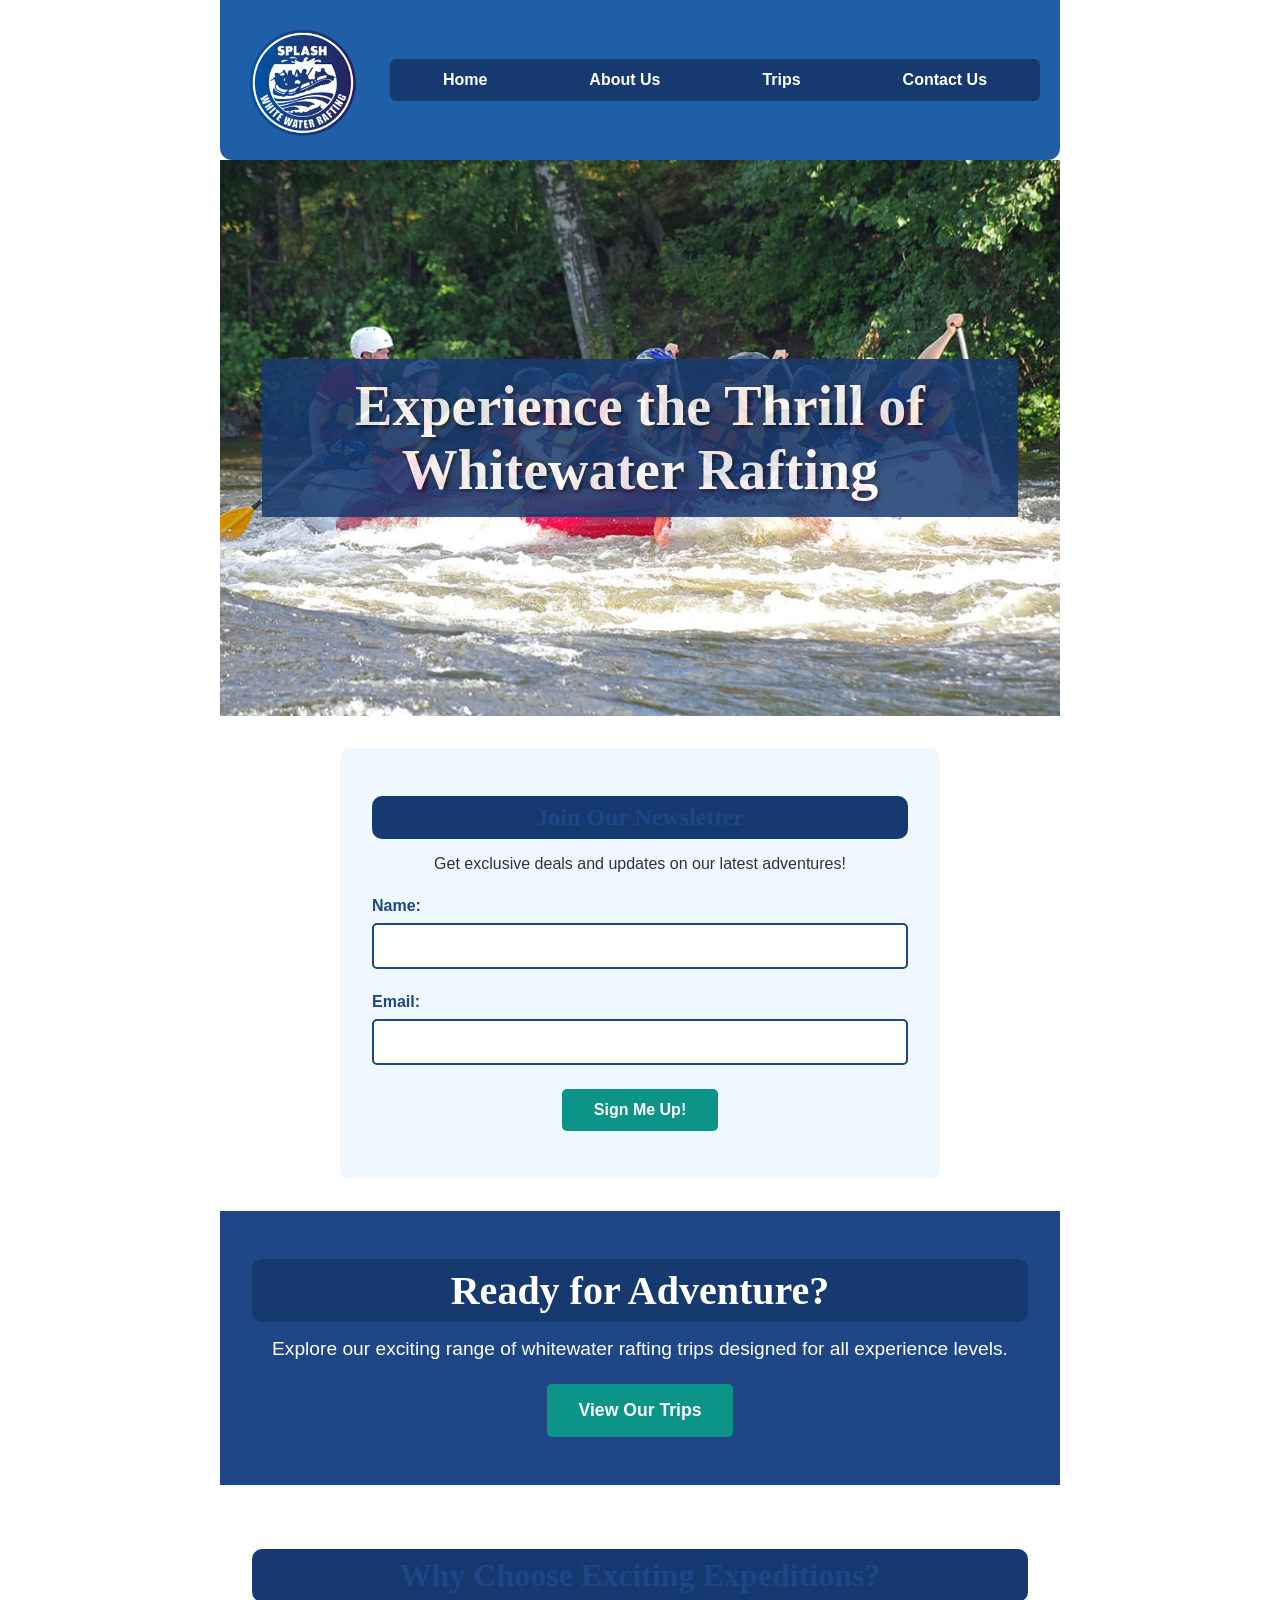
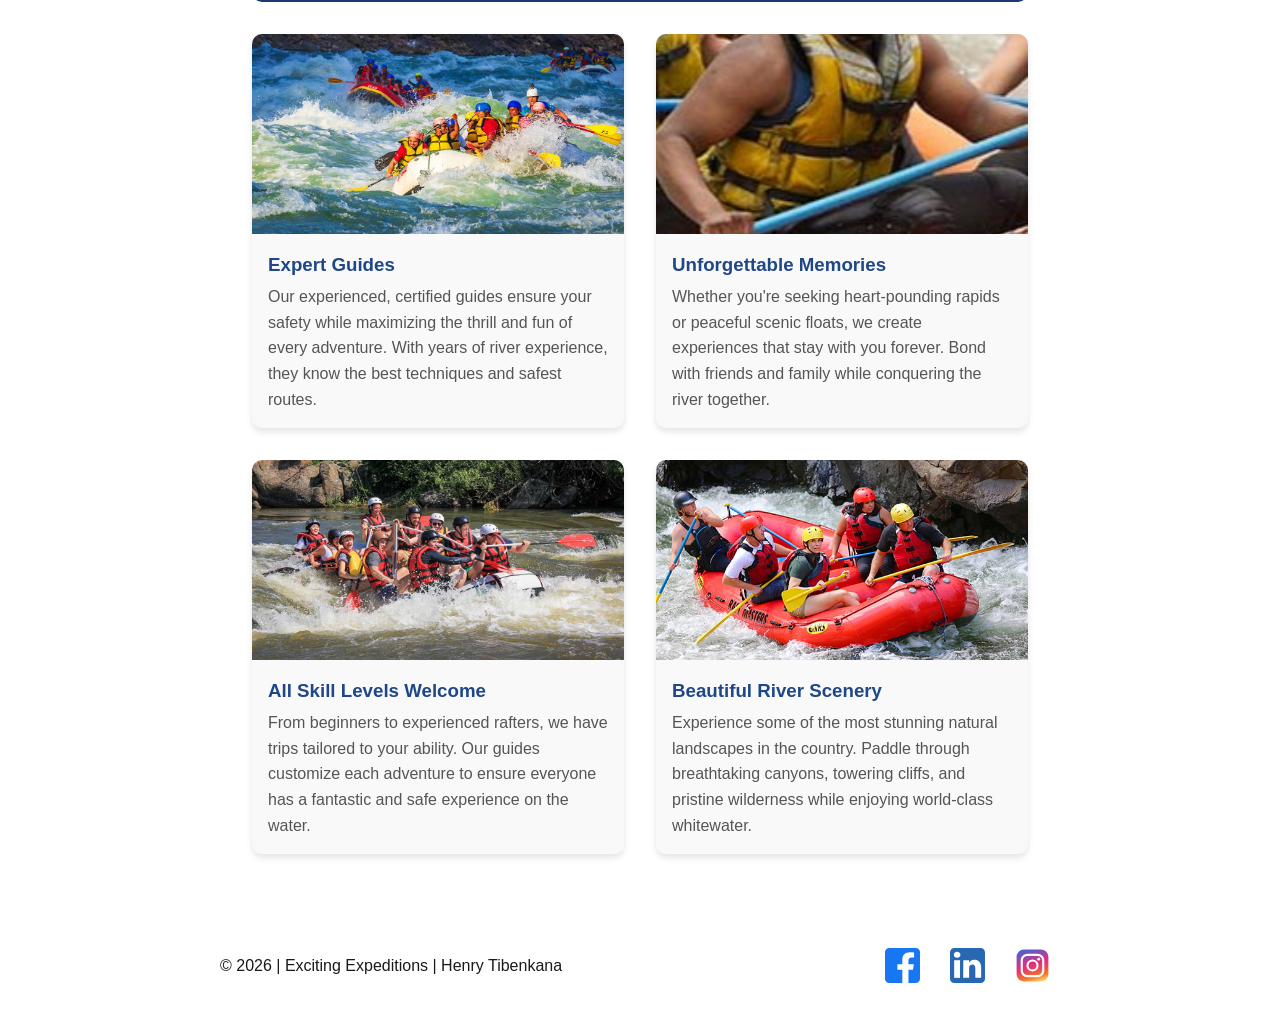
==== wwr/index.html @ 1021d456 "Final Project" ====
<!DOCTYPE html>
<html lang="en">

<head>
    <meta charset="UTF-8">
    <meta name="viewport" content="width=device-width, initial-scale=1.0">
    <title>Home | Exciting Expeditions</title>
    <meta name="description"
      content="Exciting Expeditions offers thrilling whitewater rafting adventures for all skill levels. Book your unforgettable river experience today!">
    <meta name="author" content="Henry Tibenkana">
    <link rel="stylesheet" href="styles/rafting.css">
</head>

<body>
    <header>
        <img src="images/z-splash.png" alt="Whitewater Rafting logo">
        <nav>
            <ul>
                <li><a href="index.html">Home</a></li>
                <li><a href="about.html">About Us</a></li>
                <li><a href="trips.html">Trips</a></li>
                <li><a href="contact.html">Contact Us</a></li>
            </ul>
        </nav>
    </header>

    <main>
        <div class="hero">
            <img src="images/rafting27_1024.jpg" alt="Group rafting down whitewater rapids">
            <h1>Experience the Thrill of Whitewater Rafting</h1>
        </div>

        <section class="newsletter">
            <h2>Join Our Newsletter</h2>
            <p>Get exclusive deals and updates on our latest adventures!</p>
            <form>
                <div class="form-group">
                    <label for="name">Name:</label>
                    <input type="text" id="name" name="name" required>
                </div>
                <div class="form-group">
                    <label for="email">Email:</label>
                    <input type="email" id="email" name="email" required>
                </div>
                <button type="submit">Sign Me Up!</button>
            </form>
        </section>

        <section class="cta-section">
            <h2>Ready for Adventure?</h2>
            <p>Explore our exciting range of whitewater rafting trips designed for all experience
                levels.</p>
            <a href="trips.html" class="cta-button">View Our Trips</a>
        </section>

        <section class="featured-grid">
            <h2>Why Choose Exciting Expeditions?</h2>
            <div class="grid-container">
                <article class="grid-item">
                    <img src="images/rafting12_1024.jpg" alt="Expert guides leading a raft">
                    <h3>Expert Guides</h3>
                    <p>Our experienced, certified guides ensure your safety while maximizing the
                        thrill and fun of every adventure. With years of river experience, they know
                        the best techniques and safest routes.</p>
                </article>

                <article class="grid-item">
                    <img src="images/rafting60_1024.jpg" alt="Happy rafting clients smiling">
                    <h3>Unforgettable Memories</h3>
                    <p>Whether you're seeking heart-pounding rapids or peaceful scenic floats, we
                        create experiences that stay with you forever. Bond with friends and family
                        while conquering the river together.</p>
                </article>

                <article class="grid-item">
                    <img src="images/rafting10_1024.jpg"
                      alt="Group posing after successful raft trip">
                    <h3>All Skill Levels Welcome</h3>
                    <p>From beginners to experienced rafters, we have trips tailored to your
                        ability. Our guides customize each adventure to ensure everyone has a
                        fantastic and safe experience on the water.</p>
                </article>

                <article class="grid-item">
                    <img src="images/rafting19_600.jpg" alt="Beautiful scenic river landscape">
                    <h3>Beautiful River Scenery</h3>
                    <p>Experience some of the most stunning natural landscapes in the country.
                        Paddle through breathtaking canyons, towering cliffs, and pristine
                        wilderness while enjoying world-class whitewater.</p>
                </article>
            </div>
        </section>
    </main>

    <footer>
        <p>©️ 2026 | Exciting Expeditions | Henry Tibenkana</p>
        <nav class="socialmedia">
            <a href="https://facebook.com"><img src="images/facebook-square.svg"
                  alt="Facebook Icon"></a>
            <a href="https://linkedin.com"><img src="images/linkedin-square.svg"
                  alt="LinkedIn Icon"></a>
            <a href="https://instagram.com"><img src="images/instagram-square.svg"
                  alt="Instagram Icon"></a>
        </nav>
    </footer>
</body>

</html>
---- wwr/styles/rafting.css ----
:root {
    --primary-color: #163a70;
    --secondary-color: #1f5fa8;
    --accent1-color: #ffffff;
    --accent2-color: #f4f4f4;
    --background-color: #333333;
    --heading-font: "Georgia", "Times New Roman", serif;
    --body-font: Arial, Helvetica, sans-serif;
    --text-color: #1a1a1a;
}

* {
    margin: 0;
    padding: 0;
    box-sizing: border-box;
}

body {
    font-family: var(--body-font);
    color: var(--text-color);
    background-color: var(--accent1-color);
}

header,
main,
footer {
    width: 840px;
    margin: 0 auto;
}

h1,
h2 {
    font-family: var(--heading-font);
    color: var(--accent1-color);
}

header {
    display: grid;
    grid-template-columns: 150px 1fr;
    align-items: center;
    padding: 20px;
    background-color: var(--secondary-color);
    color: var(--accent1-color);
    justify-content: space-between;
    border-radius: 0 0 12px 12px;
}

header img {
    width: 120px;
    display: block;
}

header nav ul {
    list-style: none;
    display: flex;
    gap: 20px;
}

nav {
    background-color: var(--primary-color);
    border-radius: 6px;
    padding: 12px;
}

nav ul {
    display: flex;
    justify-content: space-around;
    list-style: none;
}

nav a {
    color: var(--accent1-color);
    text-decoration: none;
    font-weight: bold;
    padding: 10px;
}

nav a:hover {
    background-color: var(--secondary-color);
    border-radius: 5px;
}

.hero {
    position: relative;
}

.hero img {
    display: block;
    width: 100%;
}

.hero h1 {
    position: absolute;
    top: 20px;
    width: 100%;
    padding: 15px;
    text-align: center;
    opacity: 0.85;
    background-color: var(--primary-color);
    color: var(--accent1-color);
    font-family: var(--heading-font);
}

.hero article {
    position: absolute;
    bottom: 20px;
    left: 20px;
    right: 20px;
    background: rgba(70, 48, 121, 0.803);
    padding: 10px;
    border-radius: 12px;
    color: #fff;
    opacity: 0.85;
}

.hero article img {
    float: right;
    width: 120px;
    margin-left: 15px;
    border-radius: 8px;
}

section h2 {
    background-color: var(--primary-color);
    color: var(--accent1-color);
    padding: 8px;
    text-align: center;
    border-radius: 10px;
}

/* HISTORY SECTION */
.history {
    margin-top: 20px;
}

.history-content {
    display: grid;
    grid-template-columns: 1fr 300px 1fr;
    gap: 25px;
    align-items: center;
    padding: 20px;
    background-color: var(--accent2-color);
}

.history-left {
    line-height: 1.8;
    text-align: justify;
    color: var(--text-color);
}

.history-right {
    line-height: 1.8;
    text-align: justify;
    color: var(--text-color);
}

.history-image {
    display: flex;
    justify-content: center;
    align-items: center;
}

.history-image img {
    width: 300px;
    height: 220px;
    object-fit: cover;
    border-radius: 8px;
}

/* ADVENTURE SECTION */
.adventures {
    margin-top: 20px;
}

.adventure-scroll {
    display: flex;
    overflow-x: auto;
    gap: 15px;
    padding: 20px;
    background-color: var(--accent2-color);
    scroll-behavior: smooth;
}

.adventure-scroll::-webkit-scrollbar {
    height: 8px;
}

.adventure-scroll::-webkit-scrollbar-thumb {
    background-color: var(--primary-color);
    border-radius: 4px;
}

.adventure-scroll figure {
    min-width: 220px;
    flex-shrink: 0;
    text-align: center;
}

.adventure-scroll img {
    width: 220px;
    height: 150px;
    object-fit: cover;
    border-radius: 8px;
    transition: transform 0.3s ease;
}

.adventure-scroll img:hover {
    transform: scale(1.05);
}

.adventure-scroll figcaption {
    margin-top: 8px;
    font-weight: bold;
    color: var(--text-color);
}

/* FOOTER */
footer {
    display: flex;
    justify-content: space-between;
    align-items: center;
    padding: 20px 0;
    margin-top: 20px;
    color: var(--text-color);
}

.socialmedia {
    display: flex;
    gap: 10px;
    background: none;
    padding: 0;
}

.socialmedia img {
    width: 35px;
    height: 35px;
    display: block;
}

.socialmedia a {
    text-decoration: none;
}

/*  WIREFRAME LAYOUT SPECIFICATIONS*/

.contact-wireframe-container {
    max-width: 840px;
    margin: 0 auto;
    padding: 20px;
    background-color: var(--accent-color);
}

/* Section 1: Company Heading Block */
.company-heading-block {
    text-align: center;
    margin-bottom: 30px;
}

.company-heading-block h1 {
    font-size: 2.2rem;
    margin-bottom: 8px;
    color: #000000 !important;
}

.company-heading-block p {
    margin: 4px 0;
    font-size: 1.1rem;
}

/* Section 2: Map and Form Container with Border */
.map-and-form-row {
    display: flex;
    justify-content: space-between;
    gap: 30px;
    margin-bottom: 40px;
}

.map-box {
    flex: 1;
    border: 1px solid #ccc;
    border-radius: 4px;
    overflow: hidden;
}

.form-box {
    flex: 1;
}

/* Internal Form Layout */
.wireframe-form {
    display: flex;
    flex-direction: column;
    gap: 14px;
}

.input-group {
    display: flex;
    align-items: center;
}

.input-group label {
    width: 90px;
    font-weight: bold;
}

.input-group input,
.input-group textarea {
    flex: 1;
    padding: 8px;
    border: 1px solid #999;
    border-radius: 4px;
}

/* Radio Layout */
.radio-container {
    display: flex;
}

.radio-title {
    width: 90px;
    font-weight: bold;
}

.radio-options {
    display: flex;
    flex-direction: column;
    gap: 6px;
}

.radio-options label,
.checkbox-group label {
    display: flex;
    align-items: center;
    gap: 8px;
    font-weight: normal;
    cursor: pointer;
}

/* Submission Button */
.wireframe-submit-btn {
    width: 100%;
    padding: 10px;
    background-color: #e0e0e0;
    border: 1px solid #999;
    border-radius: 4px;
    font-weight: bold;
    cursor: pointer;
}

.wireframe-submit-btn:hover {
    background-color: var(--primary-color);
    color: var(--accent1-color);
}

/* Section 3: Bottom Team Showcase */
.team-showcase-box {
    border: 1px solid #333;
    padding: 20px;
    border-radius: 4px;
    margin-top: 20px;
}

.team-showcase-box h2 {
    text-align: center;
    margin-bottom: 24px;
}

.team-row {
    display: flex;
    justify-content: space-around;
    gap: 20px;
}

.team-row figure {
    text-align: center;
    flex: 1;
}

.team-row img {
    width: 120px;
    height: 120px;
    object-fit: cover;
    background-color: #ddd;
    border: 1px solid #999;
    padding: 4px;
    margin-bottom: 8px;
}

/* Home Page Hero */
.hero {
    position: relative;
    max-width: 100%;
    margin: 0;
    overflow: hidden;
}

.hero img {
    width: 100%;
    height: auto;
    display: block;
}

.hero h1 {
    position: absolute;
    top: 50%;
    left: 50%;
    transform: translate(-50%, -50%);
    color: white;
    font-size: 3.5rem;
    text-shadow: 2px 2px 4px rgba(0, 0, 0, 0.7);
    text-align: center;
    max-width: 90%;
    font-weight: bold;
}

/* Newsletter Section */
.newsletter {
    background-color: #f0f8ff;
    padding: 3rem 2rem;
    margin: 2rem auto;
    max-width: 600px;
    border-radius: 10px;
    text-align: center;
}

.newsletter h2 {
    color: #1f4788;
    margin-bottom: 1rem;
}

.newsletter p {
    margin-bottom: 1.5rem;
    color: #333;
}

.form-group {
    margin-bottom: 1.5rem;
    text-align: left;
}

.form-group label {
    display: block;
    margin-bottom: 0.5rem;
    color: #1f4788;
    font-weight: bold;
}

.form-group input {
    width: 100%;
    padding: 0.75rem;
    border: 2px solid #1f4788;
    border-radius: 5px;
    font-size: 1rem;
    box-sizing: border-box;
}

.form-group input:focus {
    outline: none;
    border-color: #0d2d4d;
    box-shadow: 0 0 5px rgba(31, 71, 136, 0.3);
}

.newsletter button {
    background-color: #0d9488;
    color: white;
    padding: 0.75rem 2rem;
    font-size: 1rem;
    border: none;
    border-radius: 5px;
    cursor: pointer;
    font-weight: bold;
    transition: background-color 0.3s ease;
}

.newsletter button:hover {
    background-color: #0a7066;
}

/* Call to Action Section */
.cta-section {
    background-color: #1f4788;
    color: white;
    padding: 3rem 2rem;
    text-align: center;
    margin: 2rem 0;
}

.cta-section h2 {
    color: white;
    font-size: 2.5rem;
    margin-bottom: 1rem;
}

.cta-section p {
    font-size: 1.2rem;
    margin-bottom: 1.5rem;
}

.cta-button {
    display: inline-block;
    background-color: #0d9488;
    color: white;
    padding: 1rem 2rem;
    font-size: 1.1rem;
    text-decoration: none;
    border-radius: 5px;
    font-weight: bold;
    transition: background-color 0.3s ease, transform 0.2s ease;
}

.cta-button:hover {
    background-color: #0a7066;
    transform: scale(1.05);
}

/* Featured Grid Section */
.featured-grid {
    padding: 2rem;
    max-width: 1200px;
    margin: 2rem auto;
}

.featured-grid h2 {
    text-align: center;
    font-size: 2rem;
    margin-bottom: 2rem;
    color: #1f4788;
}

.grid-container {
    display: grid;
    grid-template-columns: repeat(auto-fit, minmax(250px, 1fr));
    gap: 2rem;
}

.grid-item {
    background-color: #f9f9f9;
    border-radius: 10px;
    overflow: hidden;
    box-shadow: 0 4px 6px rgba(0, 0, 0, 0.1);
    transition: transform 0.3s ease, box-shadow 0.3s ease;
}

.grid-item:hover {
    transform: translateY(-5px);
    box-shadow: 0 6px 12px rgba(0, 0, 0, 0.15);
}

.grid-item img {
    width: 100%;
    height: 200px;
    object-fit: cover;
}

.grid-item h3 {
    color: #1f4788;
    padding: 1rem 1rem 0.5rem;
    margin: 0;
}

.grid-item p {
    padding: 0 1rem 1rem;
    color: #555;
    line-height: 1.6;
}

/* Trips Page */
.trips-cta {
    background-color: #e8f4f8;
    padding: 2rem;
    text-align: center;
    margin: 2rem 0;
}

.trips-cta h2 {
    color: #1f4788;
    margin-bottom: 1rem;
}

.trips-cta p {
    margin-bottom: 1.5rem;
    color: #333;
}

/* Trip Details Section */
.trip-details {
    padding: 2rem;
    max-width: 1200px;
    margin: 0 auto;
}

.trip-details h2 {
    text-align: center;
    font-size: 2rem;
    margin-bottom: 2rem;
    color: #1f4788;
}

.trip-card {
    display: grid;
    grid-template-columns: 1fr 1fr;
    gap: 2rem;
    margin-bottom: 3rem;
    align-items: center;
    background-color: #f9f9f9;
    padding: 2rem;
    border-radius: 10px;
    box-shadow: 0 2px 8px rgba(0, 0, 0, 0.1);
}

.trip-card:nth-child(even) {
    grid-template-columns: 1fr 1fr;
}

.trip-card:nth-child(even) img {
    order: 2;
}

.trip-card:nth-child(even) .trip-info {
    order: 1;
}

.trip-card img {
    width: 100%;
    height: 250px;
    object-fit: cover;
    border-radius: 8px;
}

.trip-info h3 {
    color: #1f4788;
    font-size: 1.8rem;
    margin-bottom: 0.5rem;
}

.trip-info p {
    margin: 0.5rem 0;
    color: #555;
    line-height: 1.6;
}

.trip-info p strong {
    color: #0d9488;
}

/* Trips Table */
.trips-table-section {
    padding: 2rem;
    max-width: 1200px;
    margin: 2rem auto;
}

.trips-table-section h2 {
    text-align: center;
    font-size: 2rem;
    margin-bottom: 1.5rem;
    color: #1f4788;
}

.trips-table {
    width: 100%;
    border-collapse: collapse;
    background-color: #fff;
    box-shadow: 0 2px 8px rgba(0, 0, 0, 0.1);
    border-radius: 8px;
    overflow: hidden;
}

.trips-table thead {
    background-color: #1f4788;
    color: white;
}

.trips-table th {
    padding: 1rem;
    text-align: left;
    font-weight: bold;
}

.trips-table td {
    padding: 1rem;
    border-bottom: 1px solid #e0e0e0;
    color: #555;
}

.trips-table tbody tr:hover {
    background-color: #f0f8ff;
}

.trips-table tbody tr:last-child td {
    border-bottom: none;
}

/* Responsive Design */
@media (max-width: 768px) {
    .hero h1 {
        font-size: 2rem;
    }

    .trip-card {
        grid-template-columns: 1fr;
    }

    .trip-card:nth-child(even) img {
        order: 1;
    }

    .trip-card:nth-child(even) .trip-info {
        order: 2;
    }

    .grid-container {
        grid-template-columns: 1fr;
    }

    .trips-table {
        font-size: 0.9rem;
    }

    .trips-table th,
    .trips-table td {
        padding: 0.75rem;
    }

    .cta-section h2 {
        font-size: 1.8rem;
    }
}
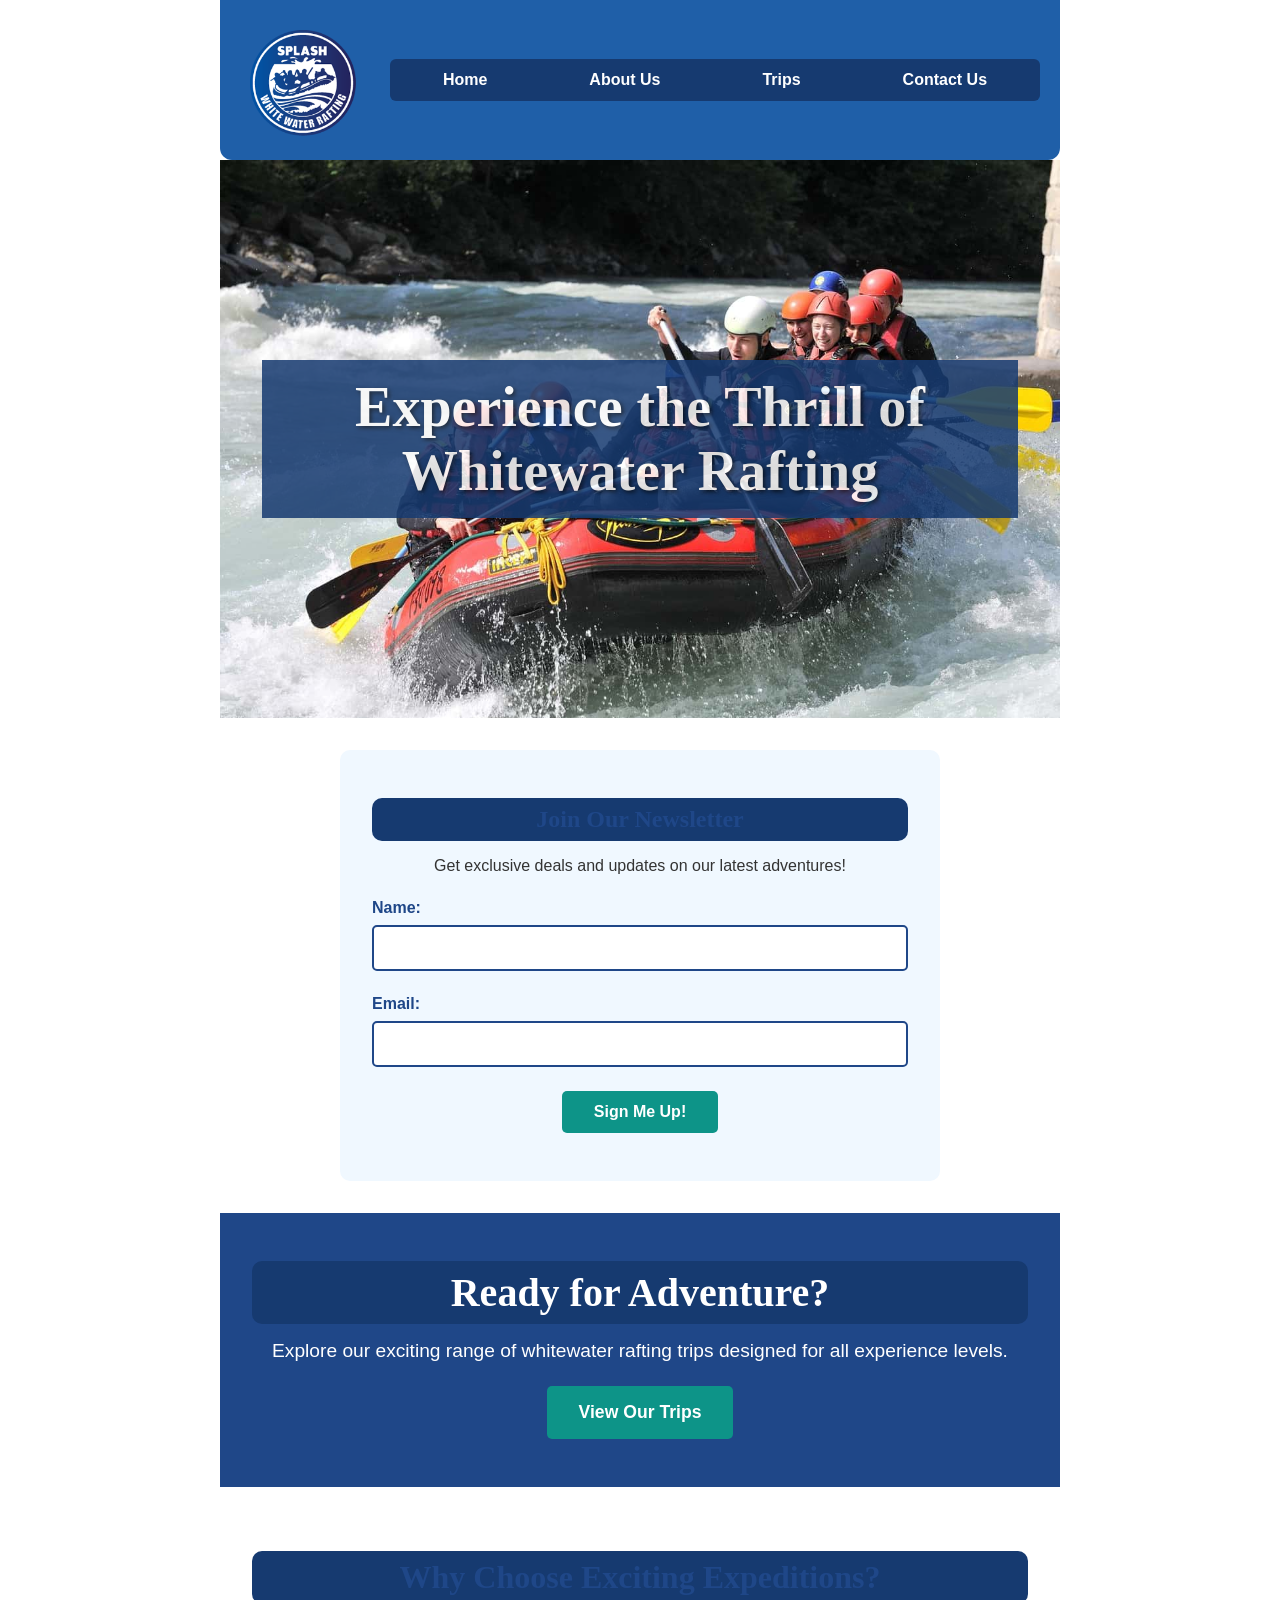
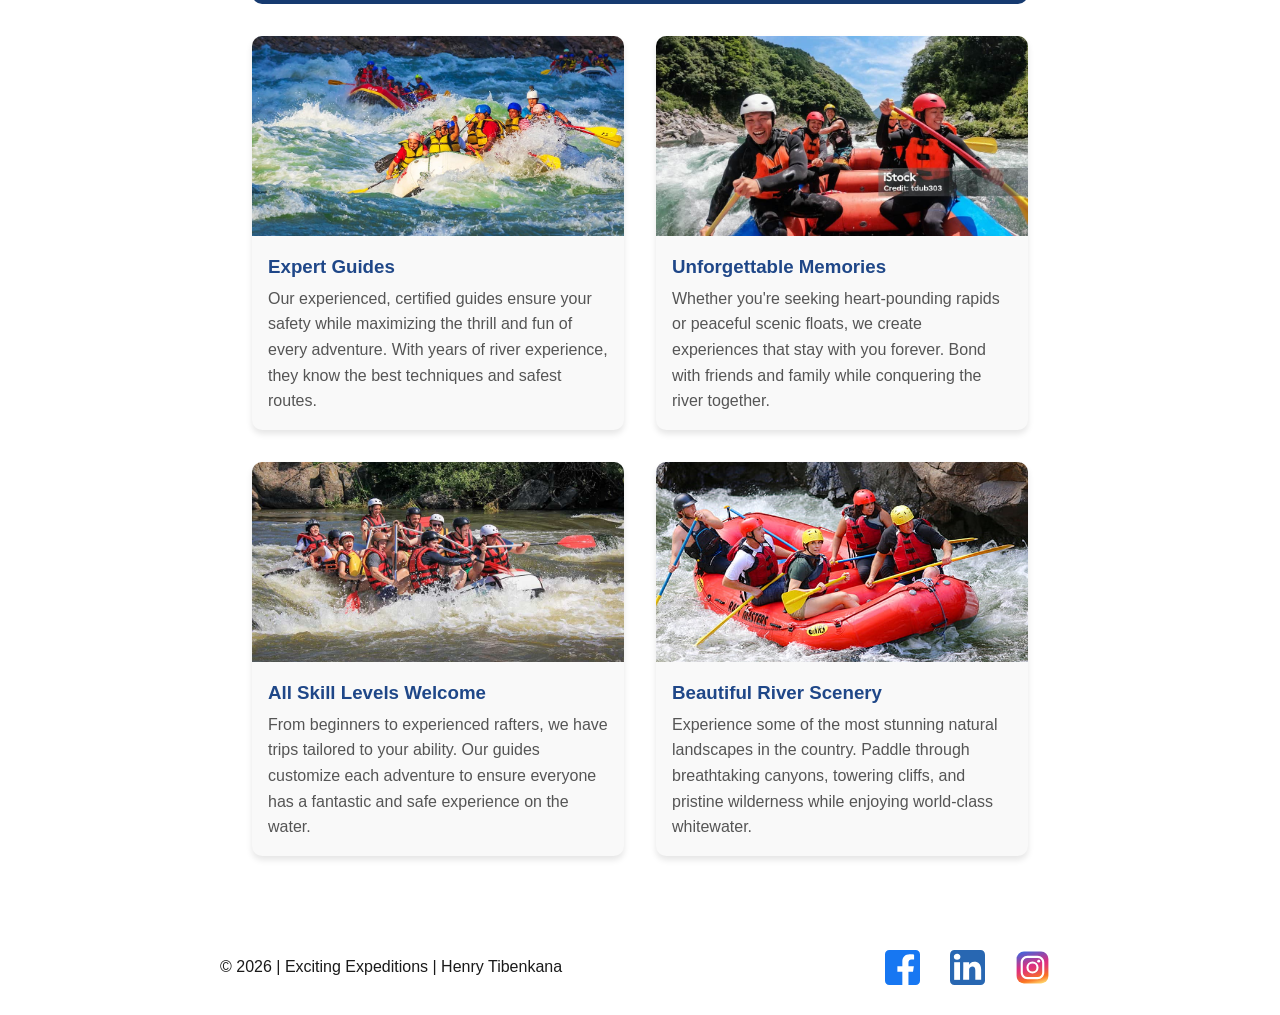
==== commit b002f95a: "Image update" ====
--- a/wwr/index.html
+++ b/wwr/index.html
@@ -26,7 +26,7 @@
 
     <main>
         <div class="hero">
-            <img src="images/rafting27_1024.jpg" alt="Group rafting down whitewater rapids">
+            <img src="images/rafting-293542_1280.jpg" alt="Group rafting down whitewater rapids">
             <h1>Experience the Thrill of Whitewater Rafting</h1>
         </div>
 
@@ -65,7 +65,7 @@
                 </article>
 
                 <article class="grid-item">
-                    <img src="images/rafting60_1024.jpg" alt="Happy rafting clients smiling">
+                    <img src="images/istockphoto-994263842-1024x1024.jpg" alt="Happy rafting clients smiling">
                     <h3>Unforgettable Memories</h3>
                     <p>Whether you're seeking heart-pounding rapids or peaceful scenic floats, we
                         create experiences that stay with you forever. Bond with friends and family
